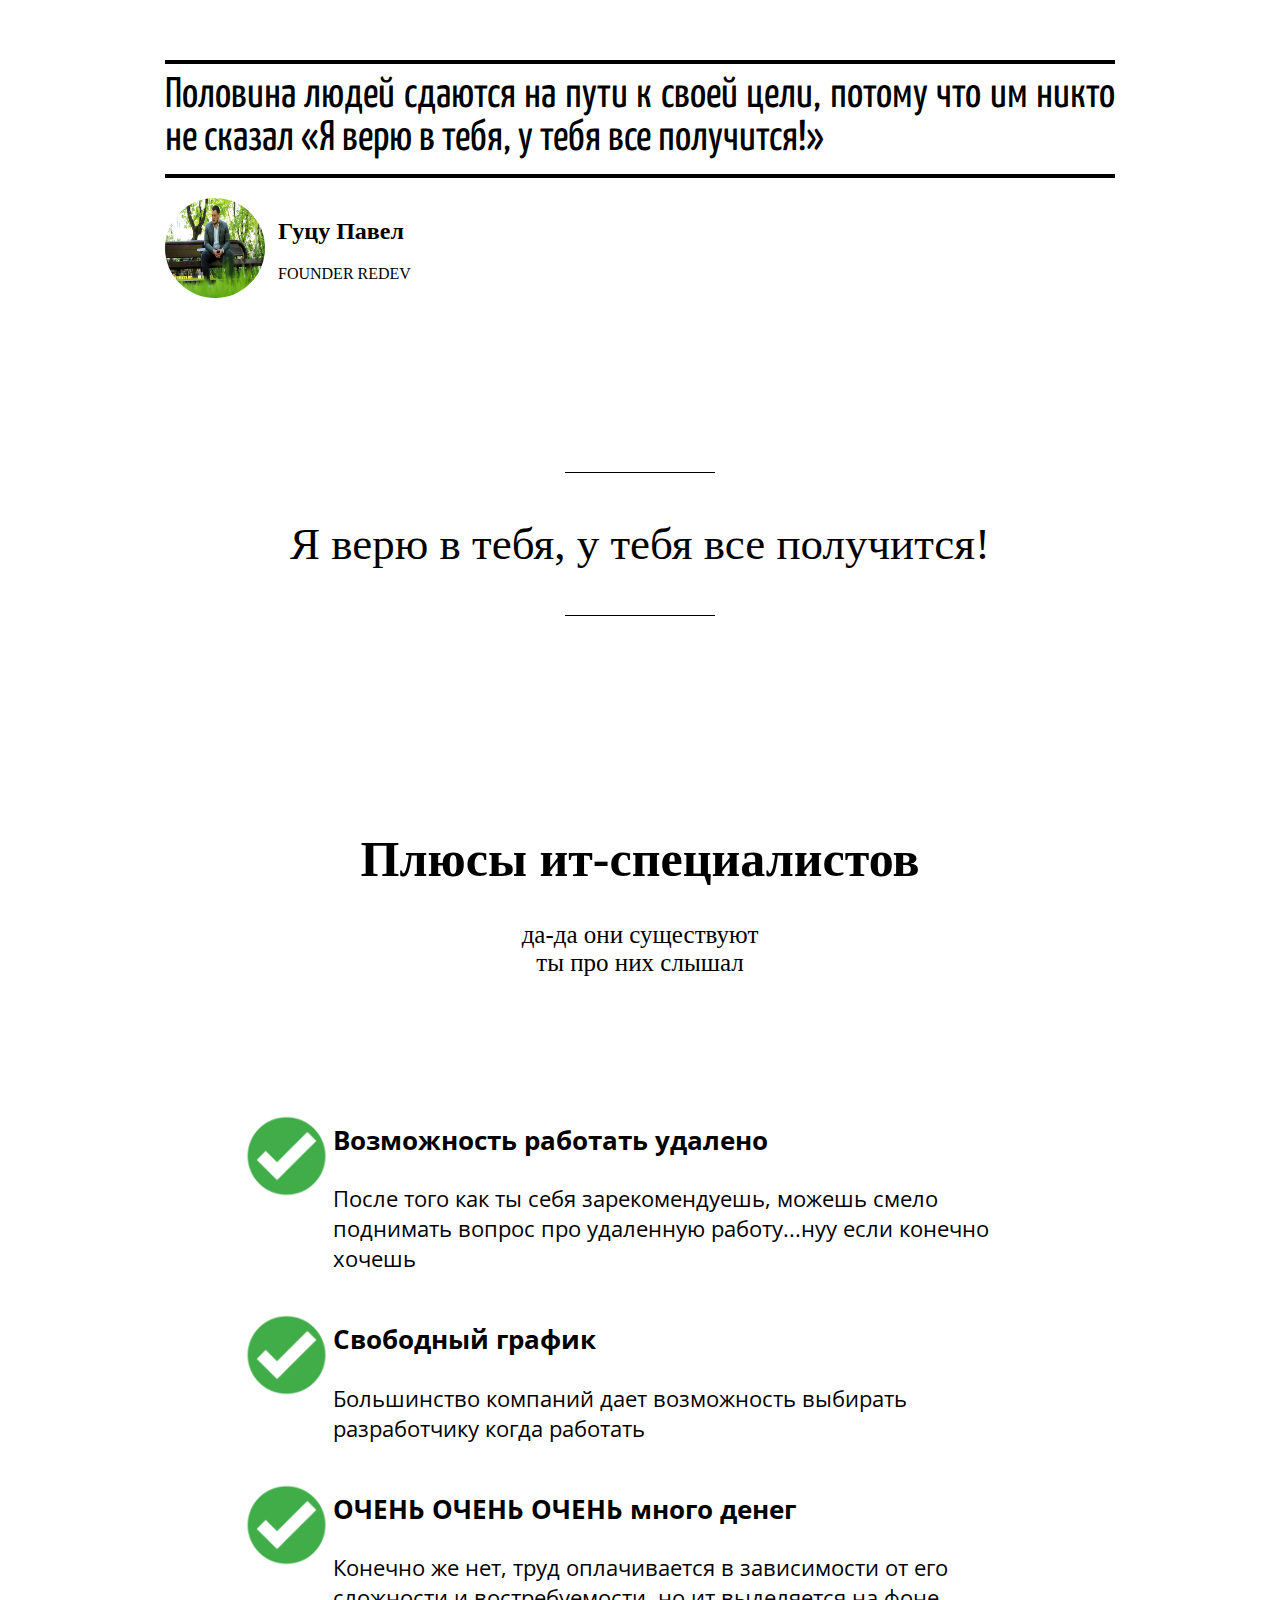
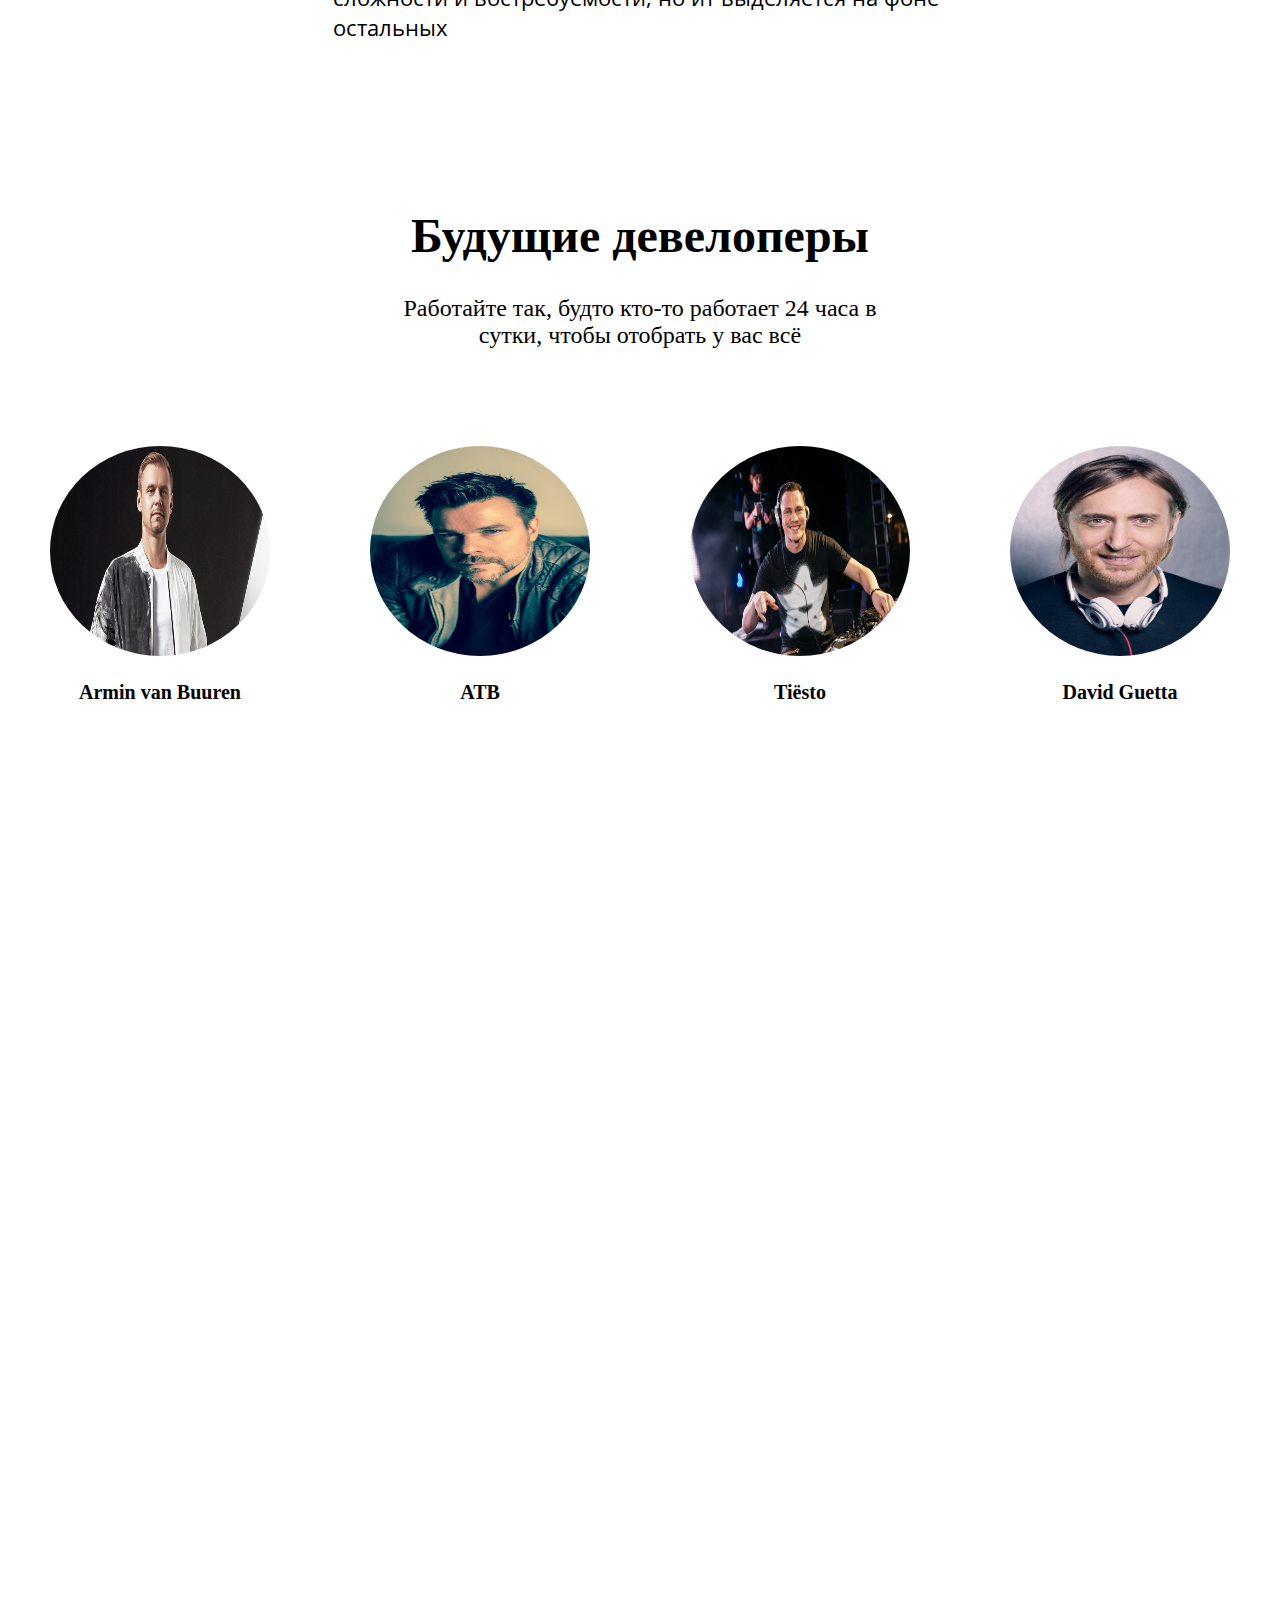
==== text2.html @ 70fdada6 "commit message" ====
<!DOCTYPE html>
<html lang="en">
<head>
    <meta charset="UTF-8">
    <meta name="viewport" content="width=device-width, initial-scale=1.0">
    <meta http-equiv="X-UA-Compatible" content="ie=edge">
    <link rel="stylesheet" href="text2.css">
    <link href="https://fonts.googleapis.com/css?family=Yanone+Kaffeesatz&display=swap" rel="stylesheet">
    <link href="https://fonts.googleapis.com/css?family=Open+Sans+Condensed:300&display=swap" rel="stylesheet">    
    <title>Document2</title>
</head>
<body>
    <div class="advice">
            <p>Половина людей сдаются на пути к своей 
            цели, потому что им никто не сказал 
            «Я верю в тебя, у тебя все получится!»</p>
    </div>

    <div class="pgutsu">
        <div class="photo"><img src="31425351_21230313270.jpg" alt="p.gutsu"></div>
        <div class="name">
            <h2>Гуцу Павел</h2>
            <p>FOUNDER REDEV</p>
        </div>
    </div>

    <div class="overline"></div>

    <div class="ibelieve">
        Я верю в тебя,
        у тебя все получится!            
    </div>

    <div class="underline"></div>

    <div class="advantages">
        <h1>Плюсы ит-специалистов</h1>
        <div>да-да они существуют
                ты про них слышал</div>
    </div>

    <div class="possibilities">
        <div class="firstpos">
            <img src="Tick.png" alt="">
            <div>
                <h3>Возможность работать удалено</h3>
                <p>После того как ты себя зарекомендуешь,
                     можешь смело поднимать вопрос про
                      удаленную работу...нуу если конечно хочешь</p>
            </div>            
        </div>
        <div class="secondpos">
            <img src="Tick.png" alt="">
            <div>
                <h3>Свободный график</h3>
                <p>Большинство компаний дает возможность
                 выбирать разработчику когда работать</p>
            </div>
        </div>
        <div class="thirdpos">
            <img src="Tick.png" alt="">
            <div>
                <h3>ОЧЕНЬ ОЧЕНЬ ОЧЕНЬ много денег</h3>
                <p>Конечно же нет, труд оплачивается
                 в зависимости от его сложности и востребуемости,
                  но ит выделяется на фоне остальных</p>
            </div>
        </div>
    </div>

    <div class="futuredev">
        <h1>Будущие девелоперы</h1>
        <p>Работайте так, будто кто-то работает
             24 часа в сутки, чтобы отобрать у вас всё</p>
    </div>
    
    <div class="developers">
        <div class="person1">
            <img src="armin-van-buuren.jpg" alt="armin">
            <p>Armin van Buuren</p>
        </div>
        <div class="person2">
            <img src="atb.jpg" alt="atb">
            <p>ATB</p>
        </div>
        <div class="person3">
            <img src="Tiesto.jpg" alt="tiesto">
            <p>Tiёsto</p>
        </div>
        <div class="person4">
            <img src="David_Guetta.jpg" alt="dguetta">
            <p>David Guetta</p>
        </div>
    </div>
    
    <div class="movie">
            <div><iframe src="https://www.youtube.com/embed/nNe4RUHpLWI" frameborder="0" allow="accelerometer; autoplay; encrypted-media; gyroscope; picture-in-picture" allowfullscreen></iframe>
            </div>
    </div>
</body>
</html>
---- text2.css ----
body{
    width: 100%;
    height: 4570px;
    margin: 0;
    background-color: rgb(255, 255, 255);
    display: flex;
    flex-direction: column;
}
.advice{
    width: 950px;
    height: 110px;
    margin: 0 auto;
    margin-top: 60px;
    border: 4px solid black;
    border-left: none;
    border-right: none;
    font-size: 43px;
    text-align: justify;
    font-family: 'Yanone Kaffeesatz', sans-serif;
}
.advice p{
    margin-top: 10px;
}
.pgutsu{
    width: 950px;
    margin: 0 auto;
    display: flex;
    margin-top: 20px;
}
.pgutsu img{
    width: 100px;
    height: 100px;
    border-radius: 50%;
}
.name{
    margin-left: 13px;
}  

.ibelieve{
    font-size: 45px;
    width: 750px;
    margin: 0 auto;
    text-align: center;
}
.overline{
    width: 150px;
    height: 45px;
    margin: 0 auto;
    margin-top: 170px;
    border: 1px solid black;
    border-left: none;
    border-right: none;
    border-bottom: none;
}
.underline{
    width: 150px;
    height: 45px;
    margin: 0 auto;
    border: 1px solid black;
    border-top: none;
    border-left: none;
    border-right: none;
}
.advantages{
    width: 700px;
    margin: 0 auto;
    margin-top: 180px;
    font-size: 25px;
    text-align: center;
    height: 300px;
}
.advantages div{
    width: 260px;
    height: 130px;
    margin: 0 auto;
}
.firstpos,.secondpos,.thirdpos{
    display: flex;
}
.possibilities img{
    width: 110px;
    height: 120px;
}
.possibilities{
    width: 800px;
    height: 680px;
    margin: 0 auto;
    font-family: 'Open Sans Condensed', sans-serif;
    font-size: 22px;
}
.futuredev{
    width: 500px;
    height: 270px;
    margin: 0 auto;
    text-align: center;
    font-size: 24px;
}
.developers{
    width: 100%;
    height: 470px;
    display: flex;
    justify-content: space-around;
}
.person1,.person2,.person3,.person4{
    height: 210px;
    width: 220px;
    text-align: center;
    font-weight: bold;
    font-size: 20px;
}
.developers img{
    width: 220px;
    height: 210px;
    border-radius: 50%;
}
.movie{
    height: 550px;
}
.movie div{
    width: 1000px;
    height: 550px;
    margin: 0 auto;
}
iframe{
    width: 1000px;
    height: 550px;
}
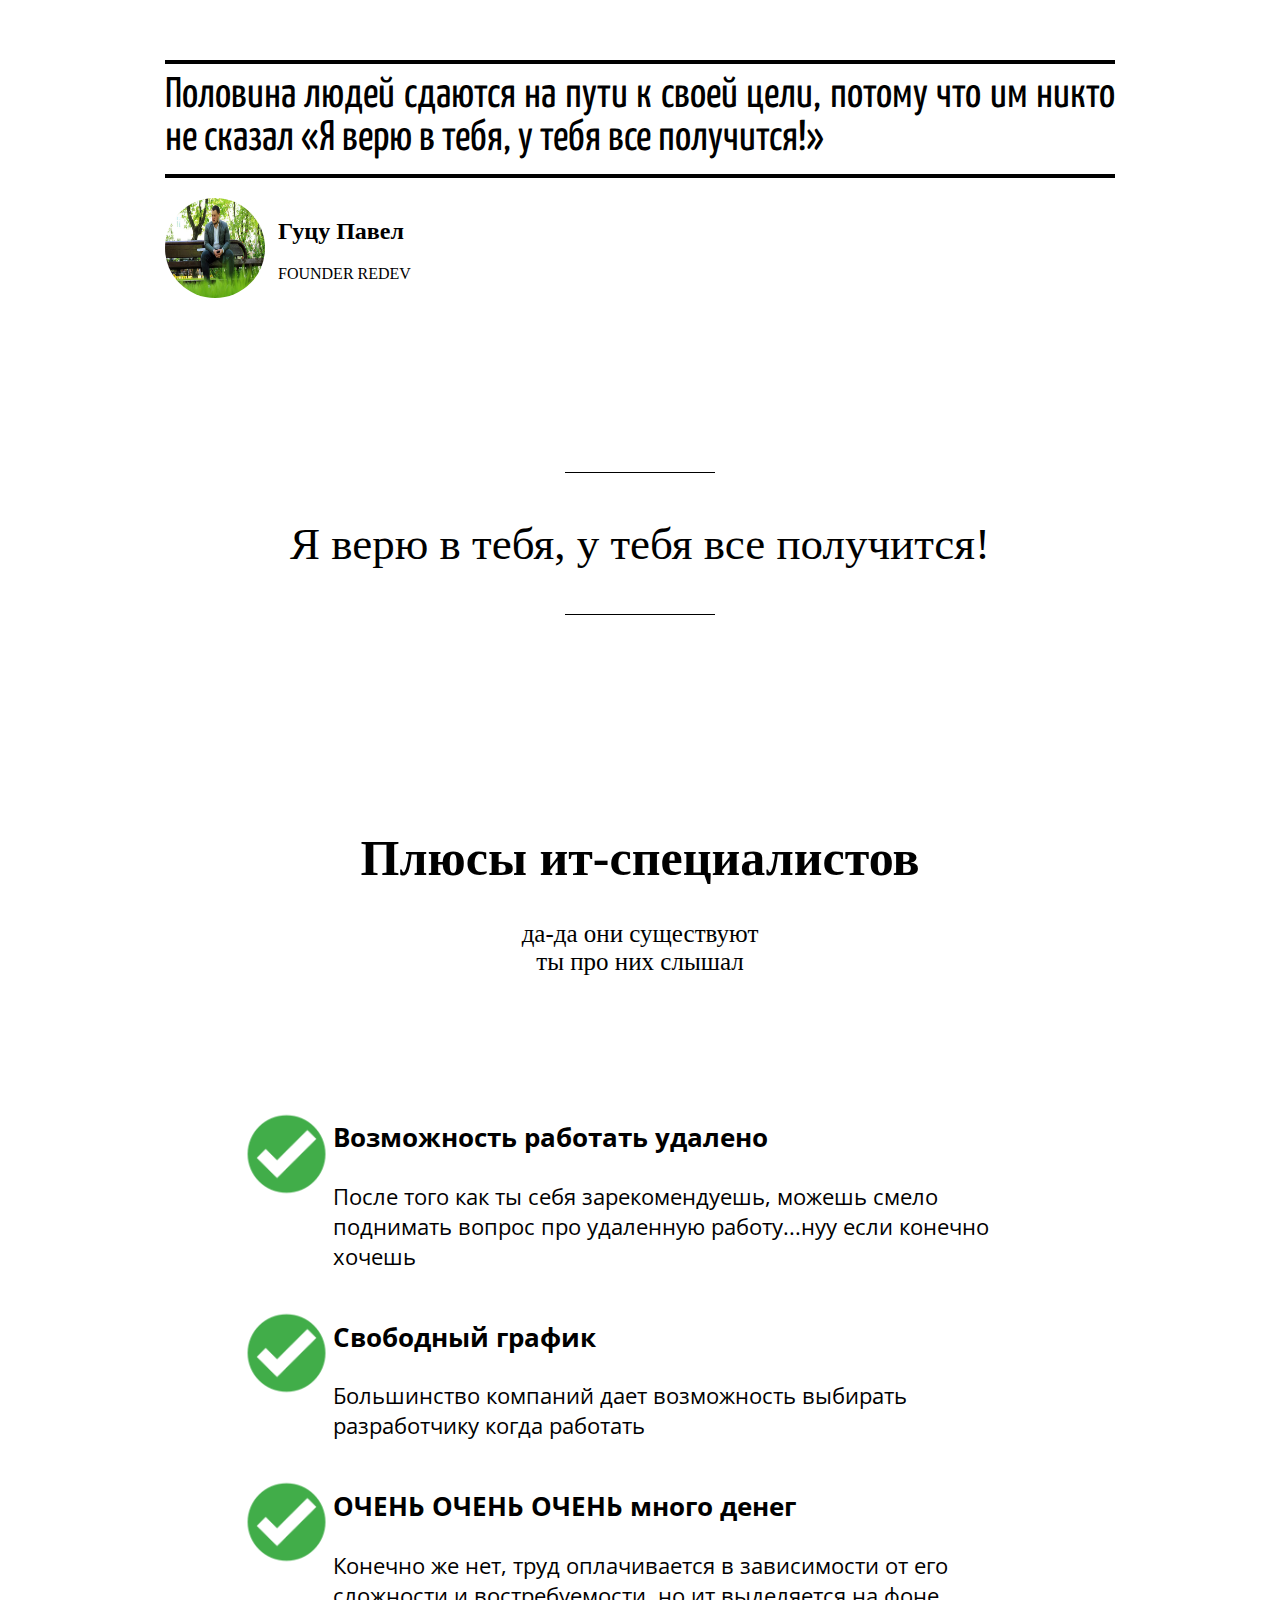
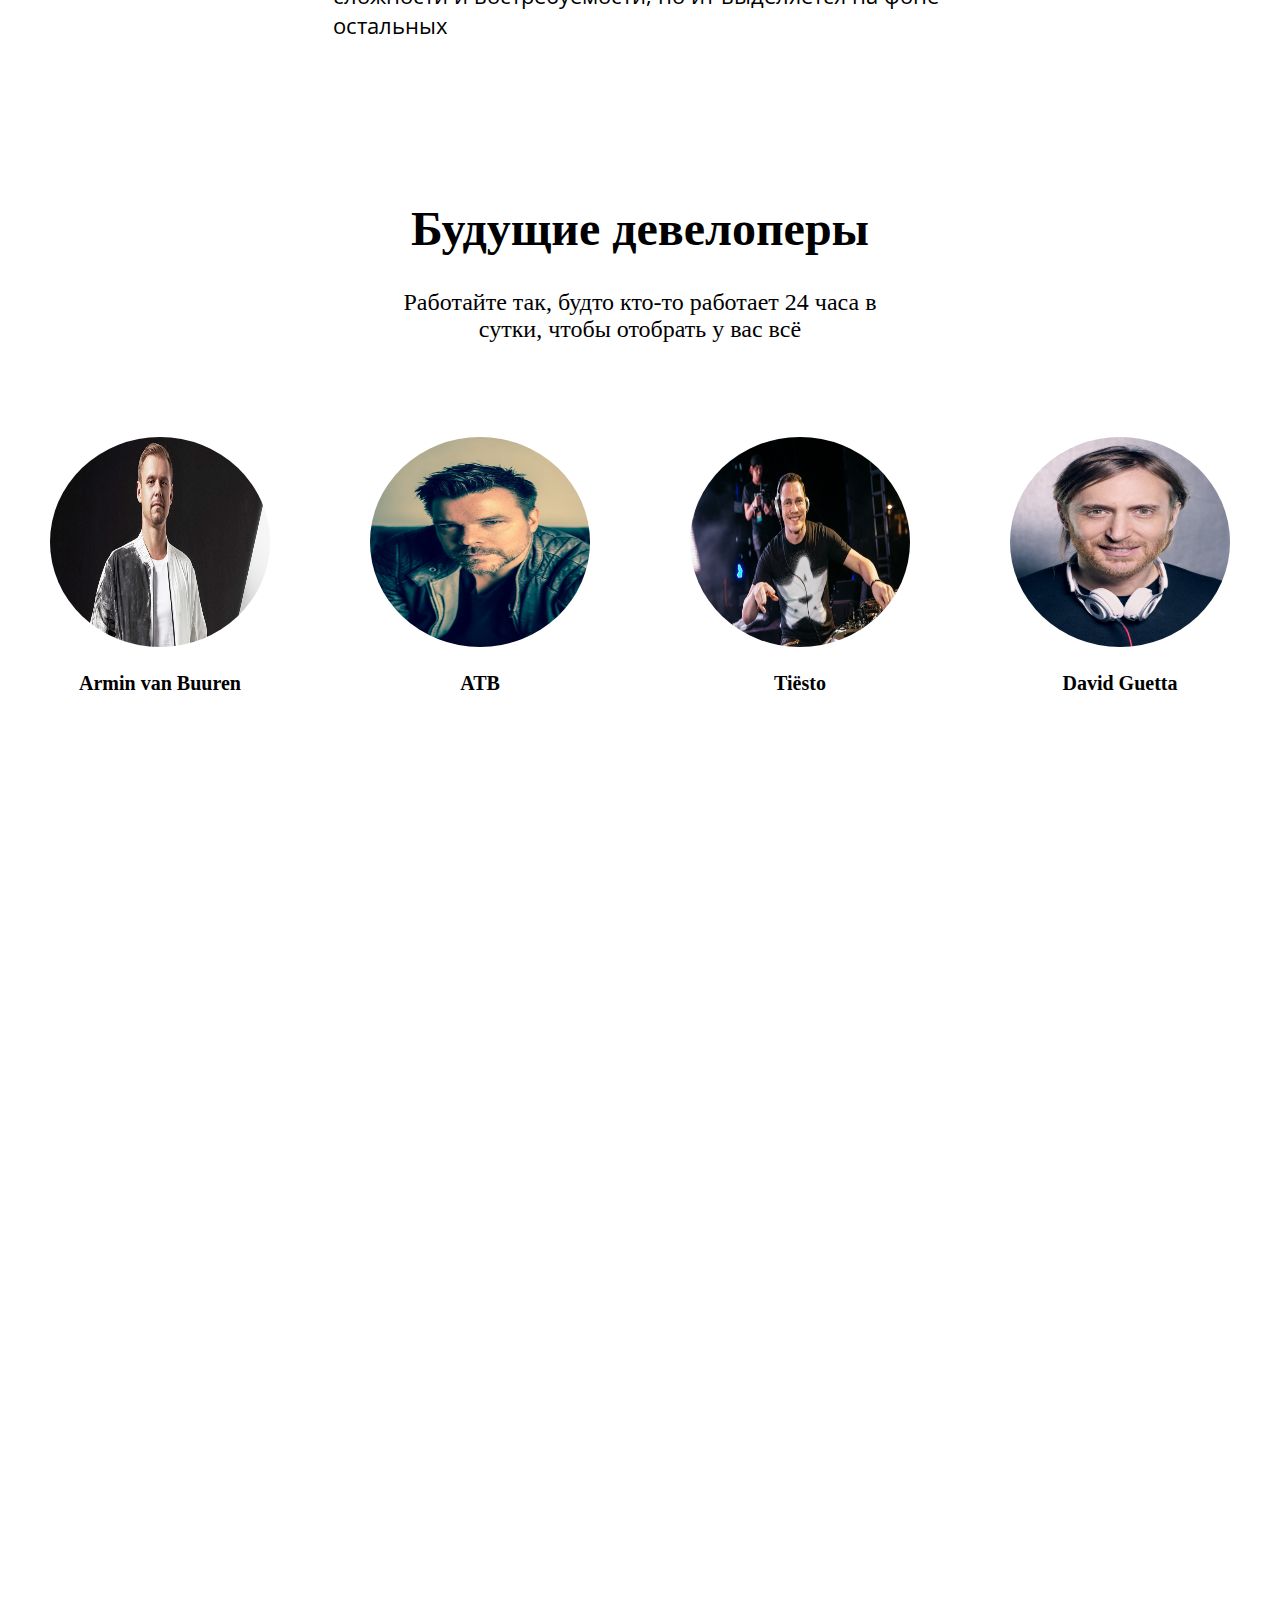
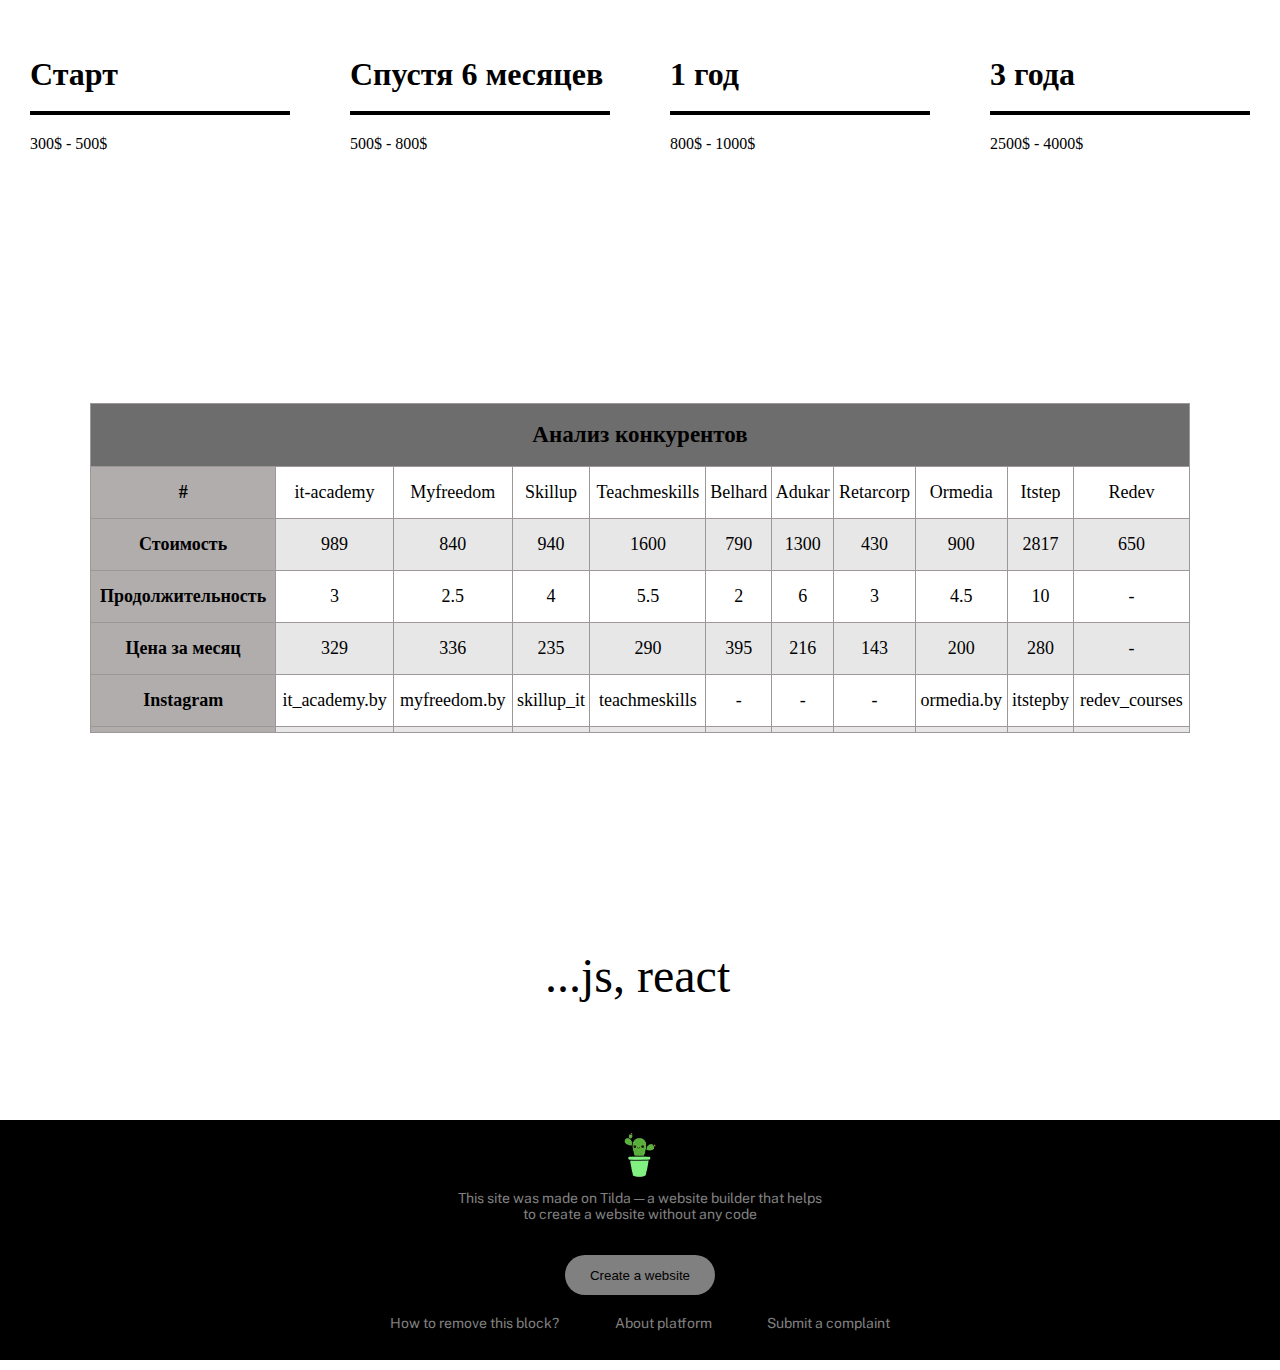
==== commit 3d847500: "commit message" ====
--- a/text2.html
+++ b/text2.html
@@ -6,6 +6,7 @@
     <meta http-equiv="X-UA-Compatible" content="ie=edge">
     <link rel="stylesheet" href="text2.css">
     <link href="https://fonts.googleapis.com/css?family=Yanone+Kaffeesatz&display=swap" rel="stylesheet">
+    <link href="https://fonts.googleapis.com/css?family=Public+Sans&display=swap" rel="stylesheet">
     <link href="https://fonts.googleapis.com/css?family=Open+Sans+Condensed:300&display=swap" rel="stylesheet">    
     <title>Document2</title>
 </head>
@@ -27,8 +28,8 @@
     <div class="overline"></div>
 
     <div class="ibelieve">
-        Я верю в тебя,
-        у тебя все получится!            
+        <p>Я верю в тебя,
+        у тебя все получится!</p>          
     </div>
 
     <div class="underline"></div>
@@ -41,7 +42,7 @@
 
     <div class="possibilities">
         <div class="firstpos">
-            <img src="Tick.png" alt="">
+            <img src="Tick.png" alt="V">
             <div>
                 <h3>Возможность работать удалено</h3>
                 <p>После того как ты себя зарекомендуешь,
@@ -50,7 +51,7 @@
             </div>            
         </div>
         <div class="secondpos">
-            <img src="Tick.png" alt="">
+            <img src="Tick.png" alt="V">
             <div>
                 <h3>Свободный график</h3>
                 <p>Большинство компаний дает возможность
@@ -58,7 +59,7 @@
             </div>
         </div>
         <div class="thirdpos">
-            <img src="Tick.png" alt="">
+            <img src="Tick.png" alt="V">
             <div>
                 <h3>ОЧЕНЬ ОЧЕНЬ ОЧЕНЬ много денег</h3>
                 <p>Конечно же нет, труд оплачивается
@@ -97,5 +98,140 @@
             <div><iframe src="https://www.youtube.com/embed/nNe4RUHpLWI" frameborder="0" allow="accelerometer; autoplay; encrypted-media; gyroscope; picture-in-picture" allowfullscreen></iframe>
             </div>
     </div>
+
+    <div class="salary">
+        <div class="starting">
+            <h1>Старт</h1>
+            <p>300$ - 500$</p>
+        </div>
+        <div class="sixmonth">
+            <h1>Спустя 6 месяцев</h1>
+            <p>500$ - 800$</p>
+        </div>
+        <div class="oneyear">
+            <h1>1 год</h1>
+            <p>800$ - 1000$</p>
+        </div>
+        <div class="threeyears">
+            <h1>3 года</h1>
+            <p>2500$ - 4000$</p>
+        </div>
+    </div>
+    
+    <div class="analysis">
+        <table>
+            <tr>
+                <td class="competitorsanalysis" colspan="11">Анализ конкурентов</td>               
+            </tr>
+
+            <tr>
+                <td class="maincolumn">#</td>
+                <td>it-academy</td>
+                <td>Myfreedom</td>
+                <td>Skillup</td>
+                <td>Teachmeskills</td>
+                <td>Belhard</td>
+                <td>Adukar</td>
+                <td>Retarcorp</td>
+                <td>Ormedia</td>
+                <td>Itstep</td>
+                <td>Redev</td>
+            </tr>
+
+            <tr class="totalcost">
+                <td class="maincolumn">Стоимость</td>
+                <td>989</td>
+                <td>840</td>
+                <td>940</td>
+                <td>1600</td>
+                <td>790</td>
+                <td>1300</td>
+                <td>430</td>
+                <td>900</td>
+                <td>2817</td>
+                <td>650</td>
+            </tr>
+
+            <tr>
+                <td class="maincolumn">Продолжительность</td>
+                <td>3</td>
+                <td>2.5</td>
+                <td>4</td>
+                <td>5.5</td>
+                <td>2</td>
+                <td>6</td>
+                <td>3</td>
+                <td>4.5</td>
+                <td>10</td>
+                <td>-</td>
+            </tr>
+
+            <tr class="permonth">
+                <td class="maincolumn">Цена за месяц</td>
+                <td>329</td>
+                <td>336</td>
+                <td>235</td>
+                <td>290</td>
+                <td>395</td>
+                <td>216</td>
+                <td>143</td>
+                <td>200</td>
+                <td>280</td>
+                <td>-</td>
+            </tr>
+
+            <tr>
+                <td class="maincolumn">Instagram</td>
+                <td>it_academy.by</td>
+                <td>myfreedom.by</td>
+                <td>skillup_it</td>
+                <td>teachmeskills</td>
+                <td>-</td>
+                <td>-</td>
+                <td>-</td>
+                <td>ormedia.by</td>
+                <td>itstepby</td>
+                <td>redev_courses</td>
+            </tr>
+
+            <tr class="empty">
+                <td class="maincolumn"></td>
+                <td></td>
+                <td></td>
+                <td></td>
+                <td></td>
+                <td></td>
+                <td></td>
+                <td></td>
+                <td></td>
+                <td></td>
+                <td></td>
+            </tr>
+
+        </table>
+    </div>
+    
+    <div class="tobecontinued">
+        <p>...js, react</p>
+    </div>
+
+    <div class="footer">
+        <div class="tilda">
+            <div class="pic">
+                <img src="kaktus.jpg" alt="kaktus">
+            </div>
+            <div class="text">
+                This site was made on Tilda — a website builder 
+                that helps to create a website without any code
+            </div>
+            <form action="http://redev-courses.tilda.ws/">
+            <button>Create a website</button>
+            </form>
+            
+            <div class="about">
+            <a href="">How to remove this block?</a>
+            <a href="">About platform</a>
+            <a href="">Submit a complaint</a>
+        </div>
 </body>
 </html>--- a/text2.css
+++ b/text2.css
@@ -1,6 +1,6 @@
 body{
     width: 100%;
-    height: 4570px;
+    height: 4560px;
     margin: 0;
     background-color: rgb(255, 255, 255);
     display: flex;
@@ -42,6 +42,10 @@
     margin: 0 auto;
     text-align: center;
 }
+.ibelieve p{
+    margin-top: 0;
+    margin-bottom: 0;
+}
 .overline{
     width: 150px;
     height: 45px;
@@ -125,3 +129,126 @@
     width: 1000px;
     height: 550px;
 }
+.salary{
+    height: 200px;
+    margin-top: 180px;
+    display: flex;
+    justify-content: space-around;
+}
+.starting,.sixmonth,.oneyear,.threeyears{
+    width: 260px;
+}
+.salary h1{
+    font-size: 32px;
+    margin-bottom: 18px;
+}
+.salary p{
+    border: 4px solid black;
+    border-bottom: none;
+    border-left: none;
+    border-right: none;
+    margin-top: 2px;
+    padding-top: 20px;
+}
+.analysis{
+    width: auto;
+    height: 500px;
+    margin-top: 170px;
+    font-size: 18px;
+}
+.analysis table td{
+    border: 1px solid rgb(158, 151, 151);
+}
+.analysis table{
+    border-collapse: collapse;
+    margin: 0 auto;
+    width: 1100px;
+    height: 330px;
+    text-align: center;
+}
+.competitorsanalysis{
+    background-color: rgb(110, 109, 109);
+    font-weight: bold;
+    font-size: 23px;
+}
+.totalcost,.permonth,.empty{
+    background-color: rgb(231, 231, 231);
+}
+.maincolumn{
+    background-color: rgb(177, 173, 173);
+    font-weight: bold;
+}
+.tobecontinued{
+    width: 190px;
+    height: 120px;
+    margin: 0  auto;
+    font-size: 48px;
+}
+.footer{
+    background-color:rgb(0, 0, 0);
+    width: 100%;
+    height: 240px;
+    color: grey;
+    margin-top: 100px;
+    font-family: 'Public Sans', sans-serif;
+    font-size: 14px;
+}
+.tilda{
+    width: 600px;
+    height: 240px;
+    margin: 0 auto;
+}
+.pic{
+    width: 50px;
+    height: 50px;
+    margin: 0 auto;
+    margin-top: 10px;
+    margin-bottom: 10px;
+}
+.pic img{
+    width: 50px;
+    height: 50px;
+}
+.text{
+    margin-top: 20px;
+    width: 370px;
+    height: 60px;
+    text-align: center;
+    margin: 0 auto;
+}
+.tilda form{
+    width: 150px;
+    margin: 0 auto;
+}
+.tilda form button{
+    width: 150px;
+    height: 40px;
+    background-color: grey;
+    text-align: center;
+    border-radius: 40px;
+    color: black; 
+    margin-top: 5px;
+    border: none;  
+}
+.tilda form button:hover{
+    box-shadow: 0 0 3px 3px grey;
+    background-color: white;
+}
+.tilda:hover{
+    color: rgb(253, 253, 253);
+}
+.about{
+    text-align: center;
+    width: 500px;
+    display: flex;
+    justify-content: space-between;
+    margin: 0 auto;
+    margin-top: 20px;
+}
+.about a{
+    color: grey;
+    text-decoration: none;
+}
+.about a:hover{
+    color: white;
+}
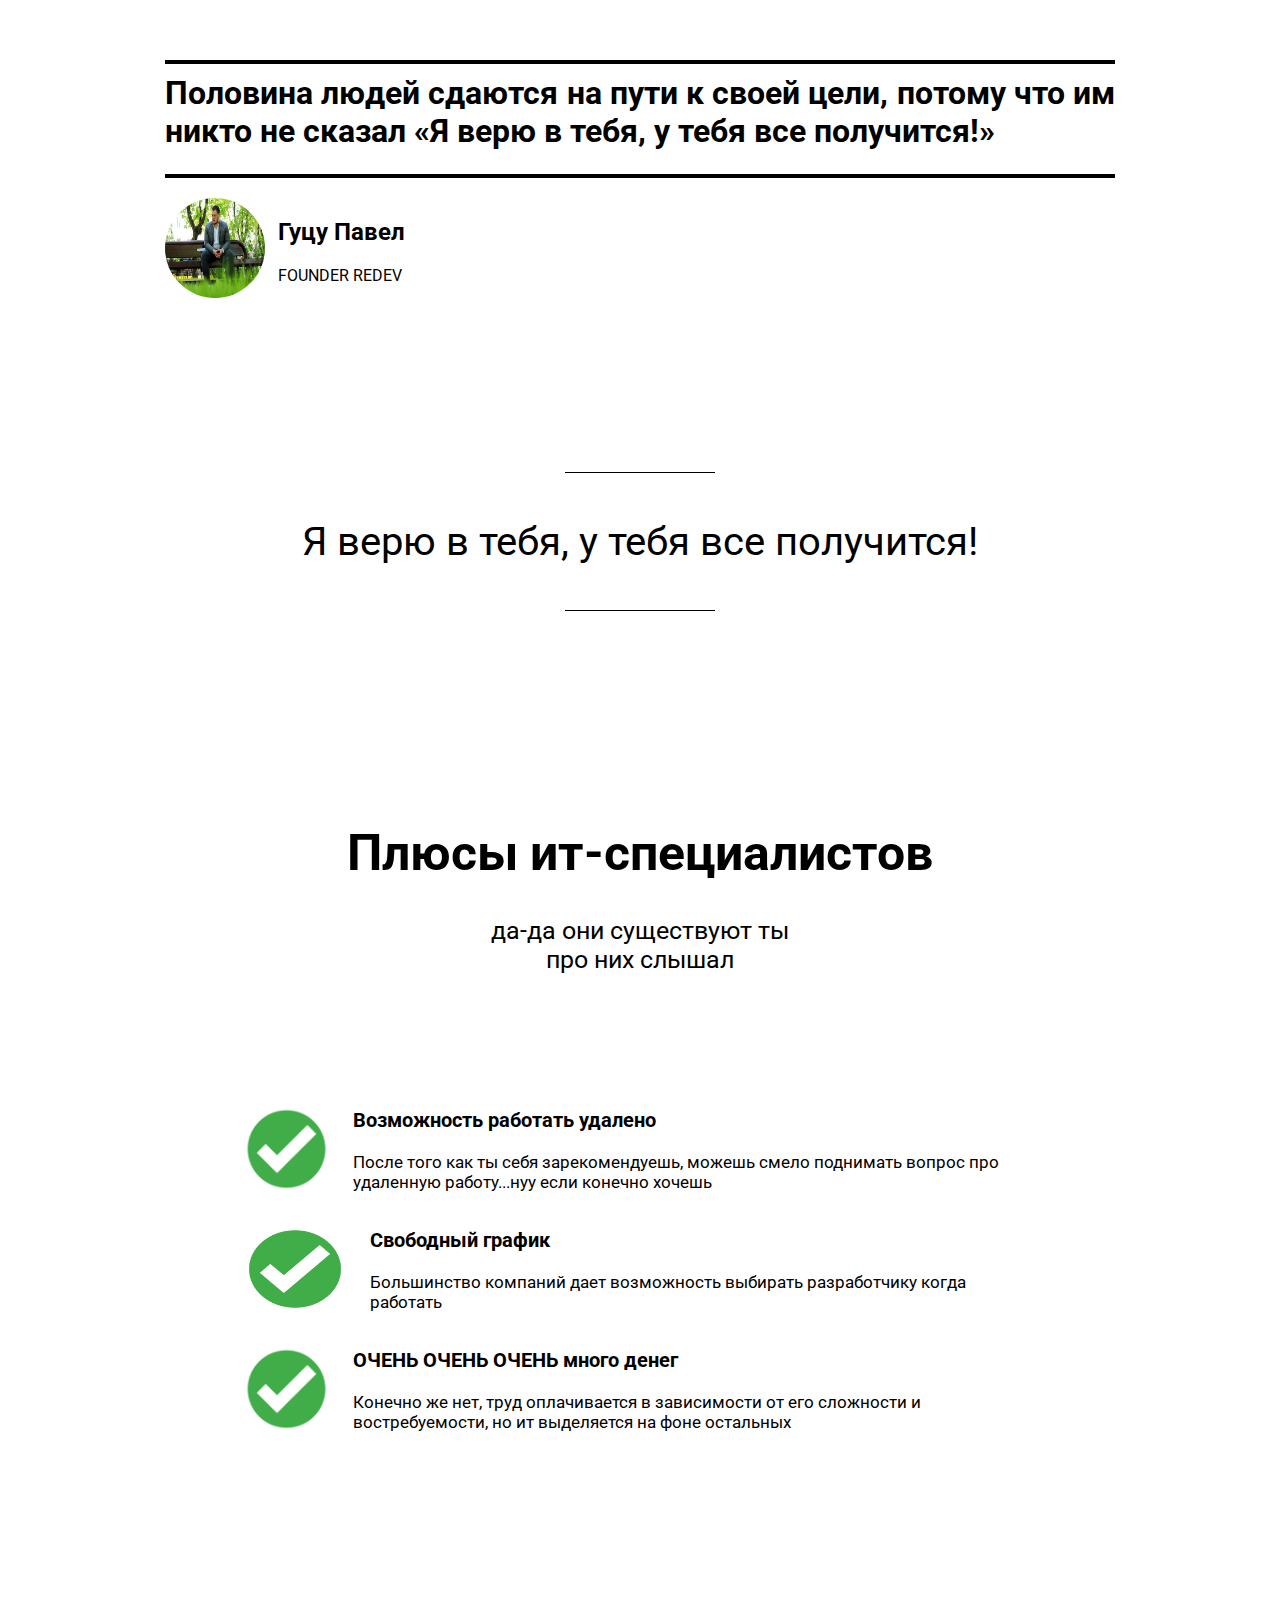
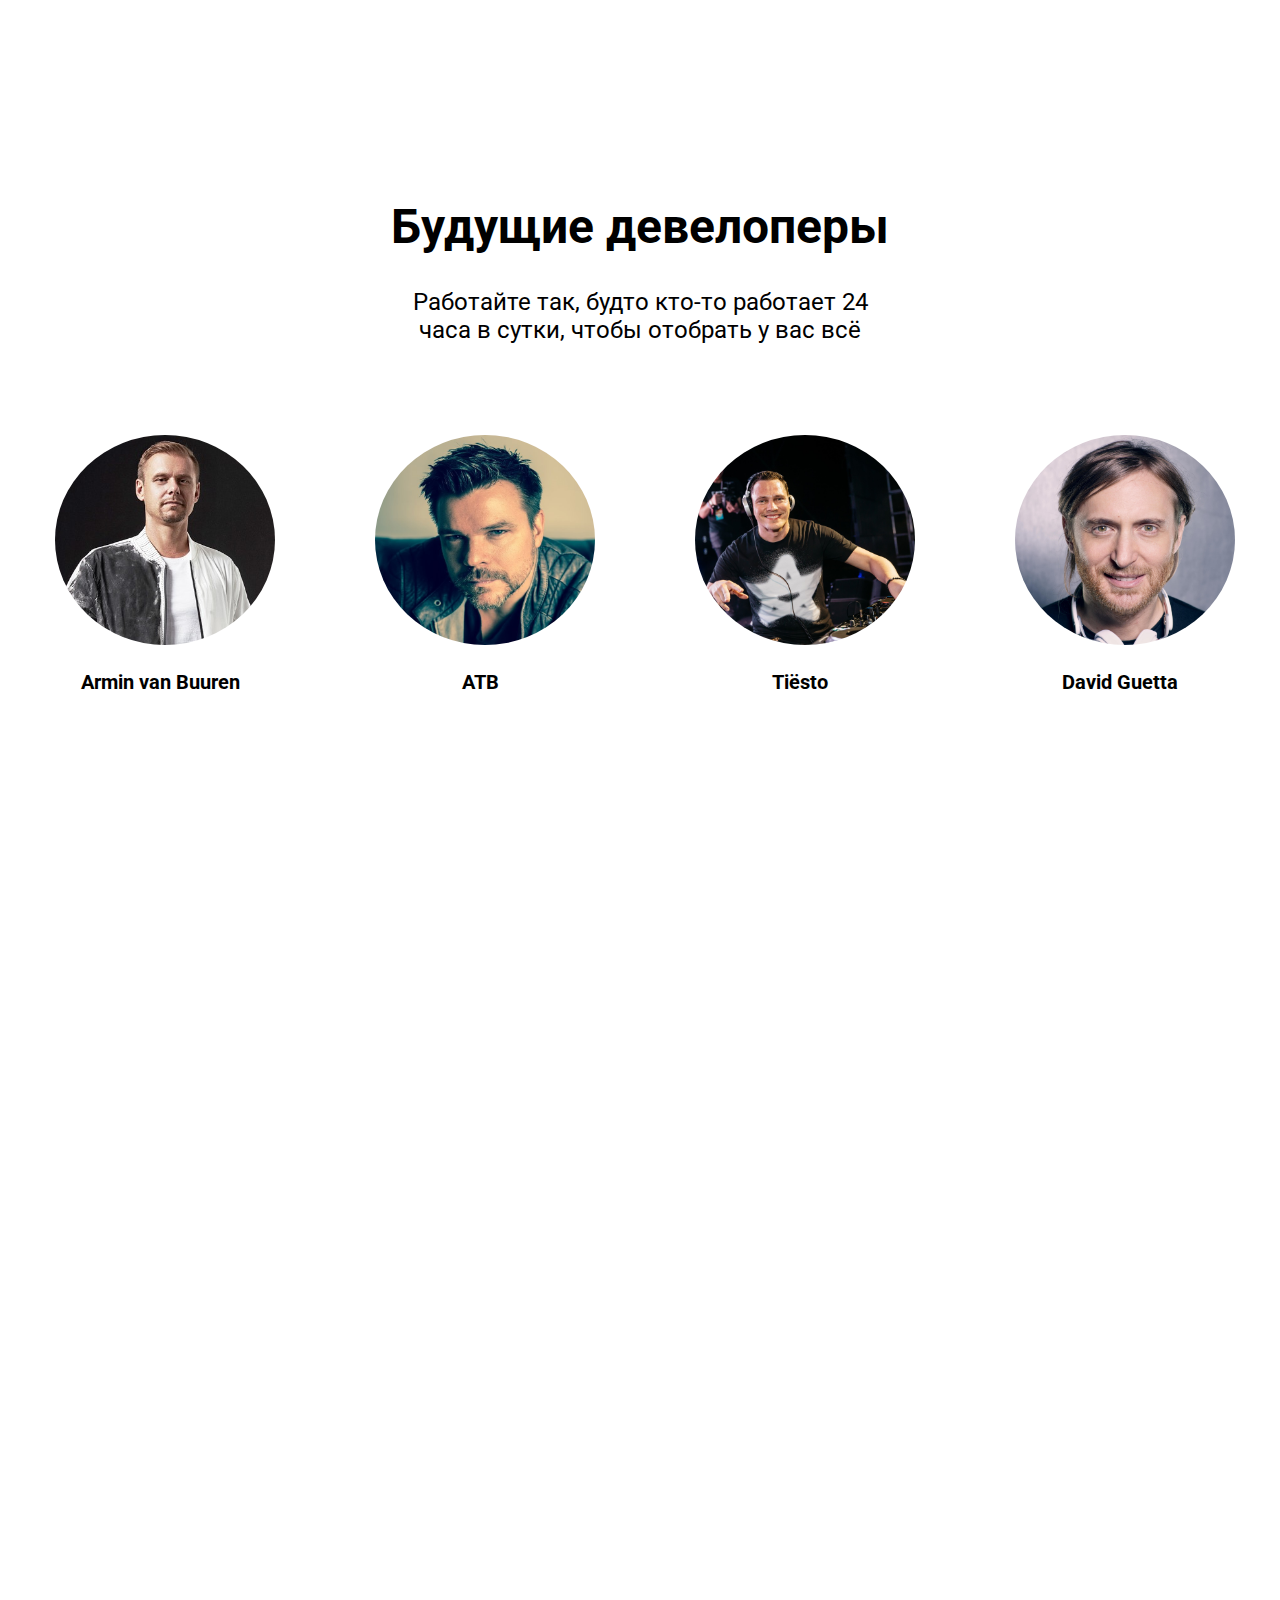
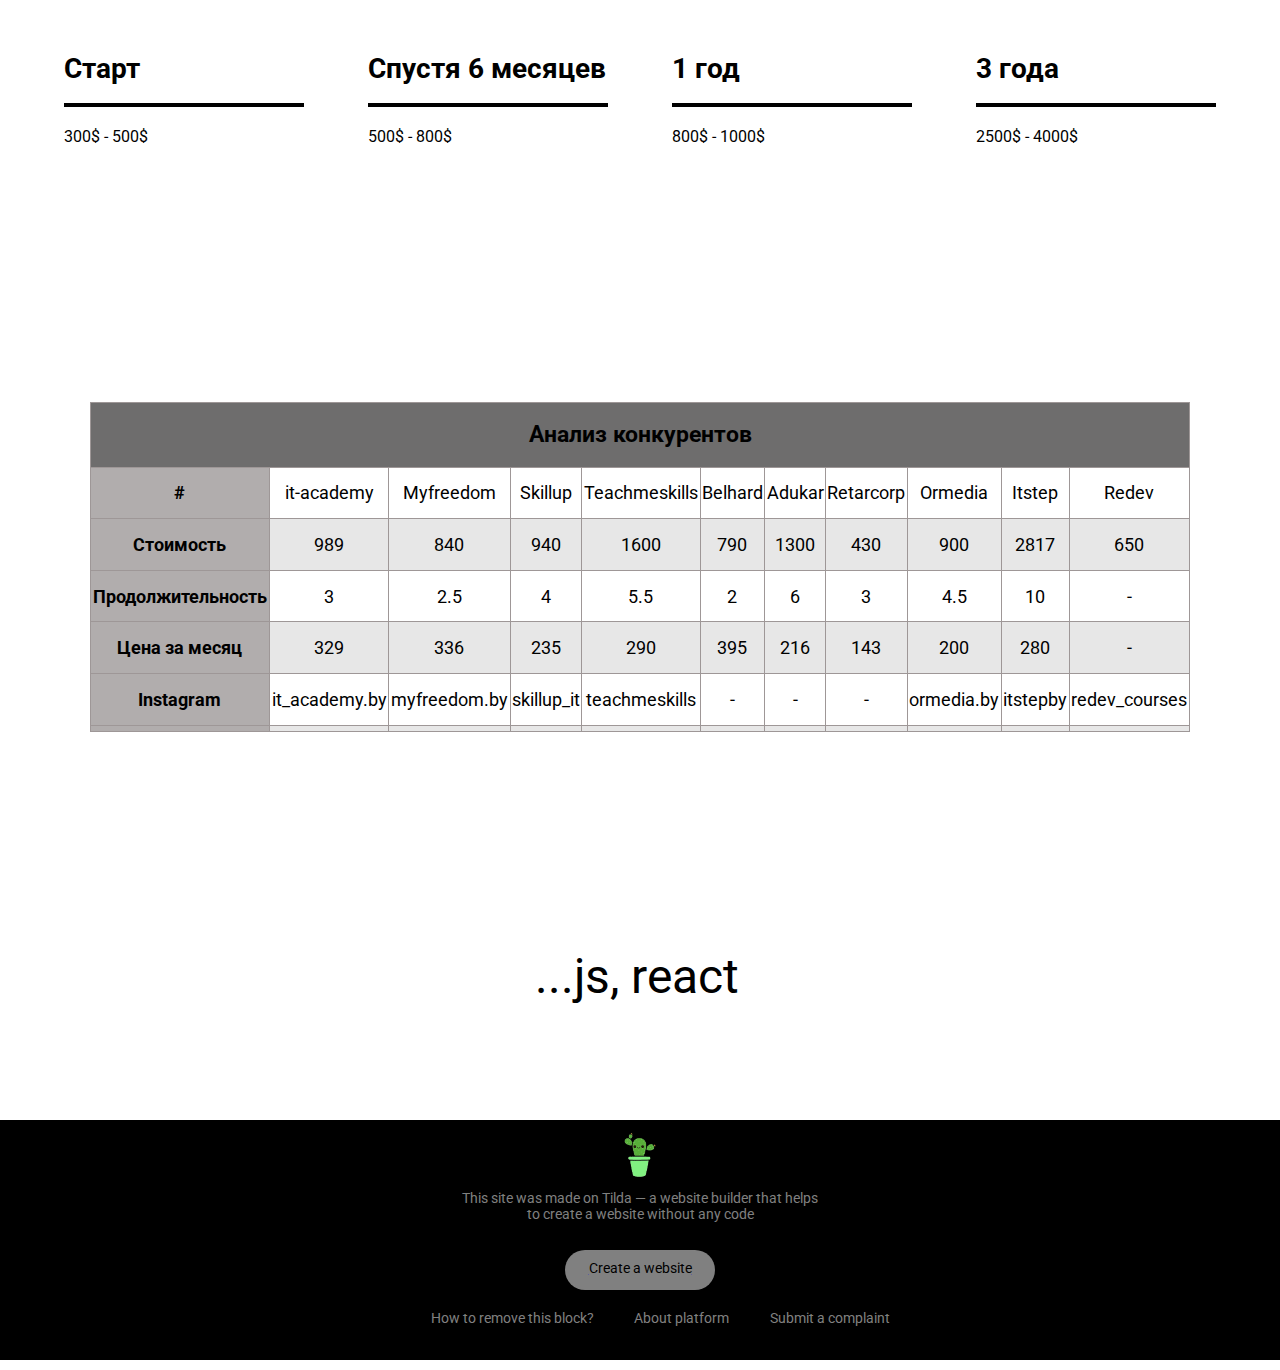
==== commit b82d3f3e: "commit message" ====
--- a/text2.html
+++ b/text2.html
@@ -5,9 +5,7 @@
     <meta name="viewport" content="width=device-width, initial-scale=1.0">
     <meta http-equiv="X-UA-Compatible" content="ie=edge">
     <link rel="stylesheet" href="text2.css">
-    <link href="https://fonts.googleapis.com/css?family=Yanone+Kaffeesatz&display=swap" rel="stylesheet">
-    <link href="https://fonts.googleapis.com/css?family=Public+Sans&display=swap" rel="stylesheet">
-    <link href="https://fonts.googleapis.com/css?family=Open+Sans+Condensed:300&display=swap" rel="stylesheet">    
+    <link href="https://fonts.googleapis.com/css?family=Roboto&display=swap" rel="stylesheet"> 
     <title>Document2</title>
 </head>
 <body>
@@ -224,14 +222,18 @@
                 This site was made on Tilda — a website builder 
                 that helps to create a website without any code
             </div>
-            <form action="http://redev-courses.tilda.ws/">
-            <button>Create a website</button>
-            </form>
+            
+            <a href="http://redev-courses.tilda.ws/">
+                <div class="btn">
+                    <p>Create a website</p>
+                </div>
             
             <div class="about">
-            <a href="">How to remove this block?</a>
-            <a href="">About platform</a>
-            <a href="">Submit a complaint</a>
-        </div>
+                <a href="">How to remove this block?</a>
+                <a href="">About platform</a>
+                <a href="">Submit a complaint</a>
+            </div>
+        </div>
+    </div>
 </body>
 </html>--- a/text2.css
+++ b/text2.css
@@ -5,6 +5,7 @@
     background-color: rgb(255, 255, 255);
     display: flex;
     flex-direction: column;
+    font-family: 'Roboto', sans-serif;
 }
 .advice{
     width: 950px;
@@ -14,9 +15,9 @@
     border: 4px solid black;
     border-left: none;
     border-right: none;
-    font-size: 43px;
+    font-size: 32px;
+    font-weight: bold;
     text-align: justify;
-    font-family: 'Yanone Kaffeesatz', sans-serif;
 }
 .advice p{
     margin-top: 10px;
@@ -37,7 +38,7 @@
 }  
 
 .ibelieve{
-    font-size: 45px;
+    font-size: 40px;
     width: 750px;
     margin: 0 auto;
     text-align: center;
@@ -74,7 +75,7 @@
     height: 300px;
 }
 .advantages div{
-    width: 260px;
+    width: 300px;
     height: 130px;
     margin: 0 auto;
 }
@@ -89,8 +90,10 @@
     width: 800px;
     height: 680px;
     margin: 0 auto;
-    font-family: 'Open Sans Condensed', sans-serif;
-    font-size: 22px;
+    font-size: 17px;
+}
+.possibilities h3,.possibilities p{
+    margin-left: 20px;
 }
 .futuredev{
     width: 500px;
@@ -107,7 +110,7 @@
 }
 .person1,.person2,.person3,.person4{
     height: 210px;
-    width: 220px;
+    width: 210px;
     text-align: center;
     font-weight: bold;
     font-size: 20px;
@@ -133,13 +136,13 @@
     height: 200px;
     margin-top: 180px;
     display: flex;
-    justify-content: space-around;
+    justify-content: space-evenly;
 }
 .starting,.sixmonth,.oneyear,.threeyears{
-    width: 260px;
+    width: 240px;
 }
 .salary h1{
-    font-size: 32px;
+    font-size: 28px;
     margin-bottom: 18px;
 }
 .salary p{
@@ -179,7 +182,7 @@
     font-weight: bold;
 }
 .tobecontinued{
-    width: 190px;
+    width: 210px;
     height: 120px;
     margin: 0  auto;
     font-size: 48px;
@@ -190,7 +193,6 @@
     height: 240px;
     color: grey;
     margin-top: 100px;
-    font-family: 'Public Sans', sans-serif;
     font-size: 14px;
 }
 .tilda{
@@ -216,21 +218,27 @@
     text-align: center;
     margin: 0 auto;
 }
-.tilda form{
-    width: 150px;
-    margin: 0 auto;
-}
-.tilda form button{
+.tilda .btn{
+    width: 150px;
+    margin: 0 auto;
+}
+.btn{
     width: 150px;
     height: 40px;
     background-color: grey;
     text-align: center;
     border-radius: 40px;
     color: black; 
-    margin-top: 5px;
-    border: none;  
-}
-.tilda form button:hover{
+    border: none;
+    
+}        
+.btn p{
+    margin-top: 0;
+    margin-bottom: 0;
+    padding-top: 10px;
+    text-decoration: underline grey;
+}
+.btn:hover{
     box-shadow: 0 0 3px 3px grey;
     background-color: white;
 }
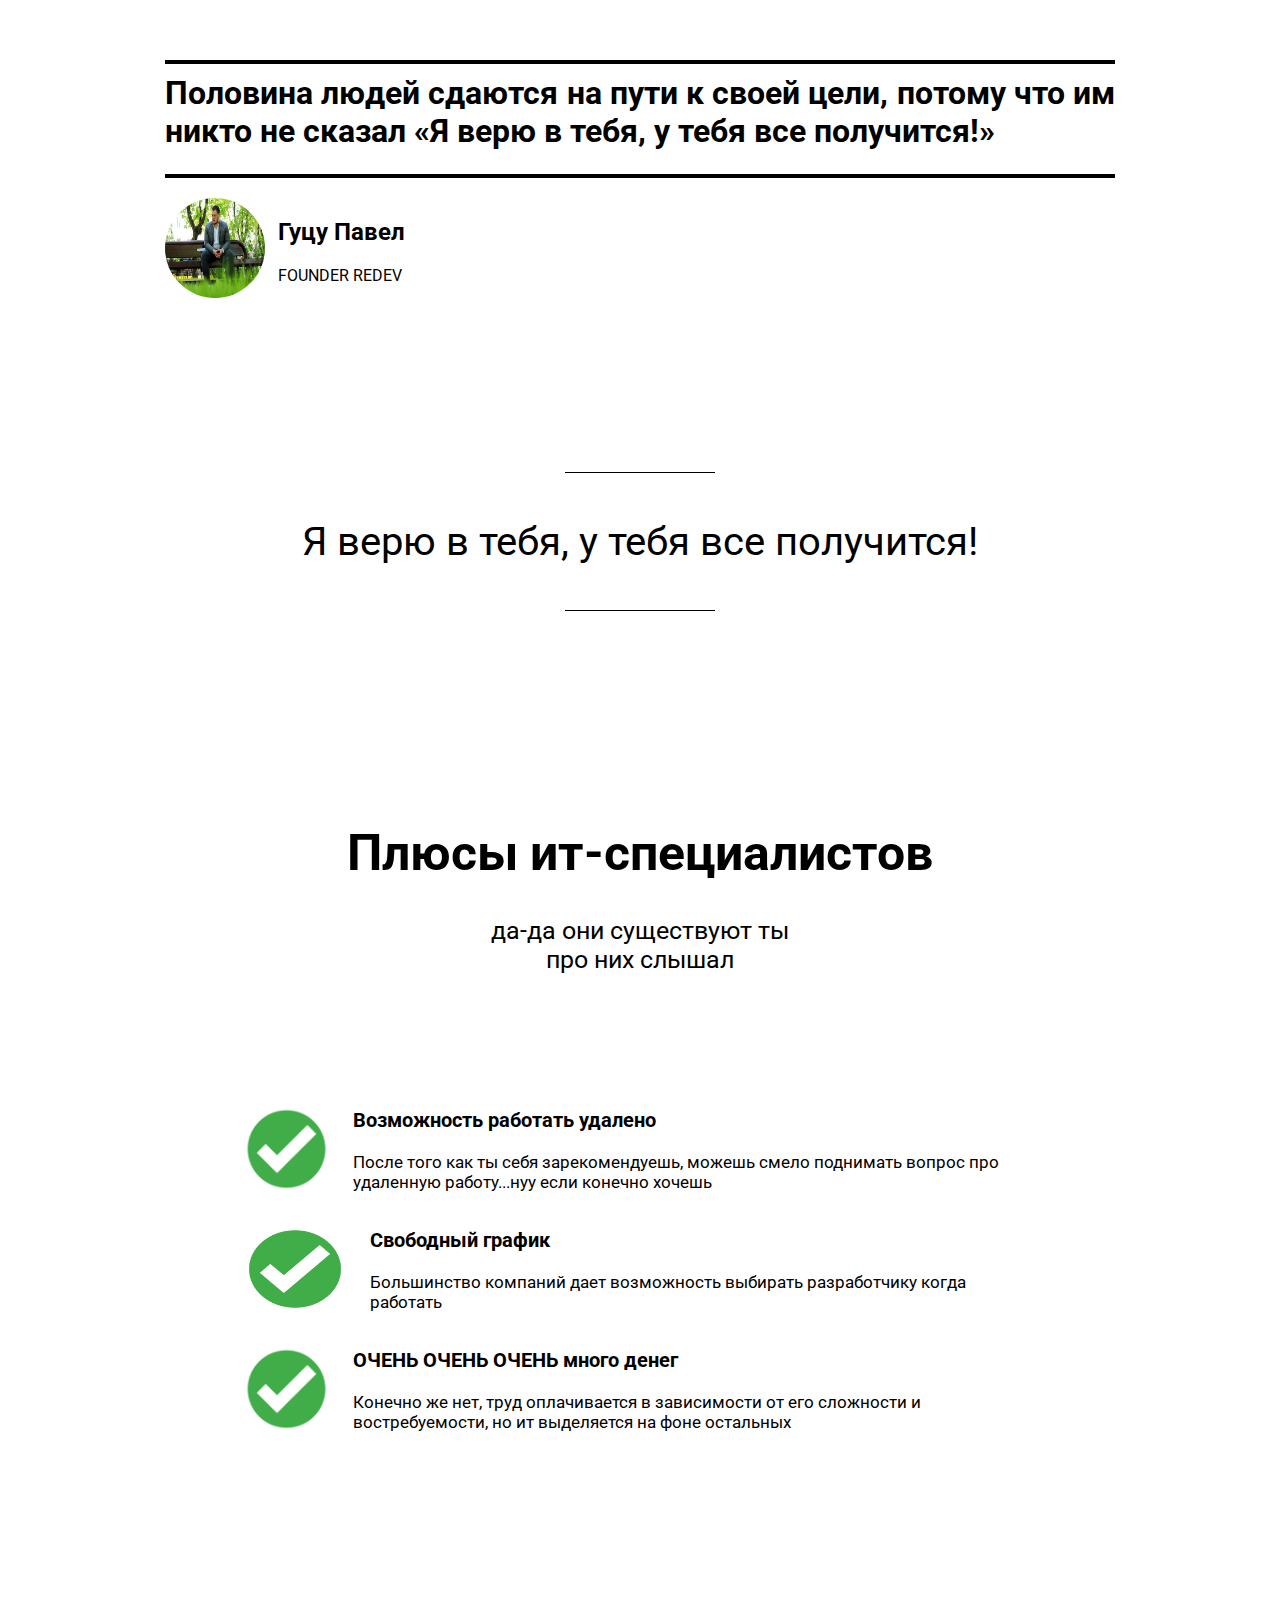
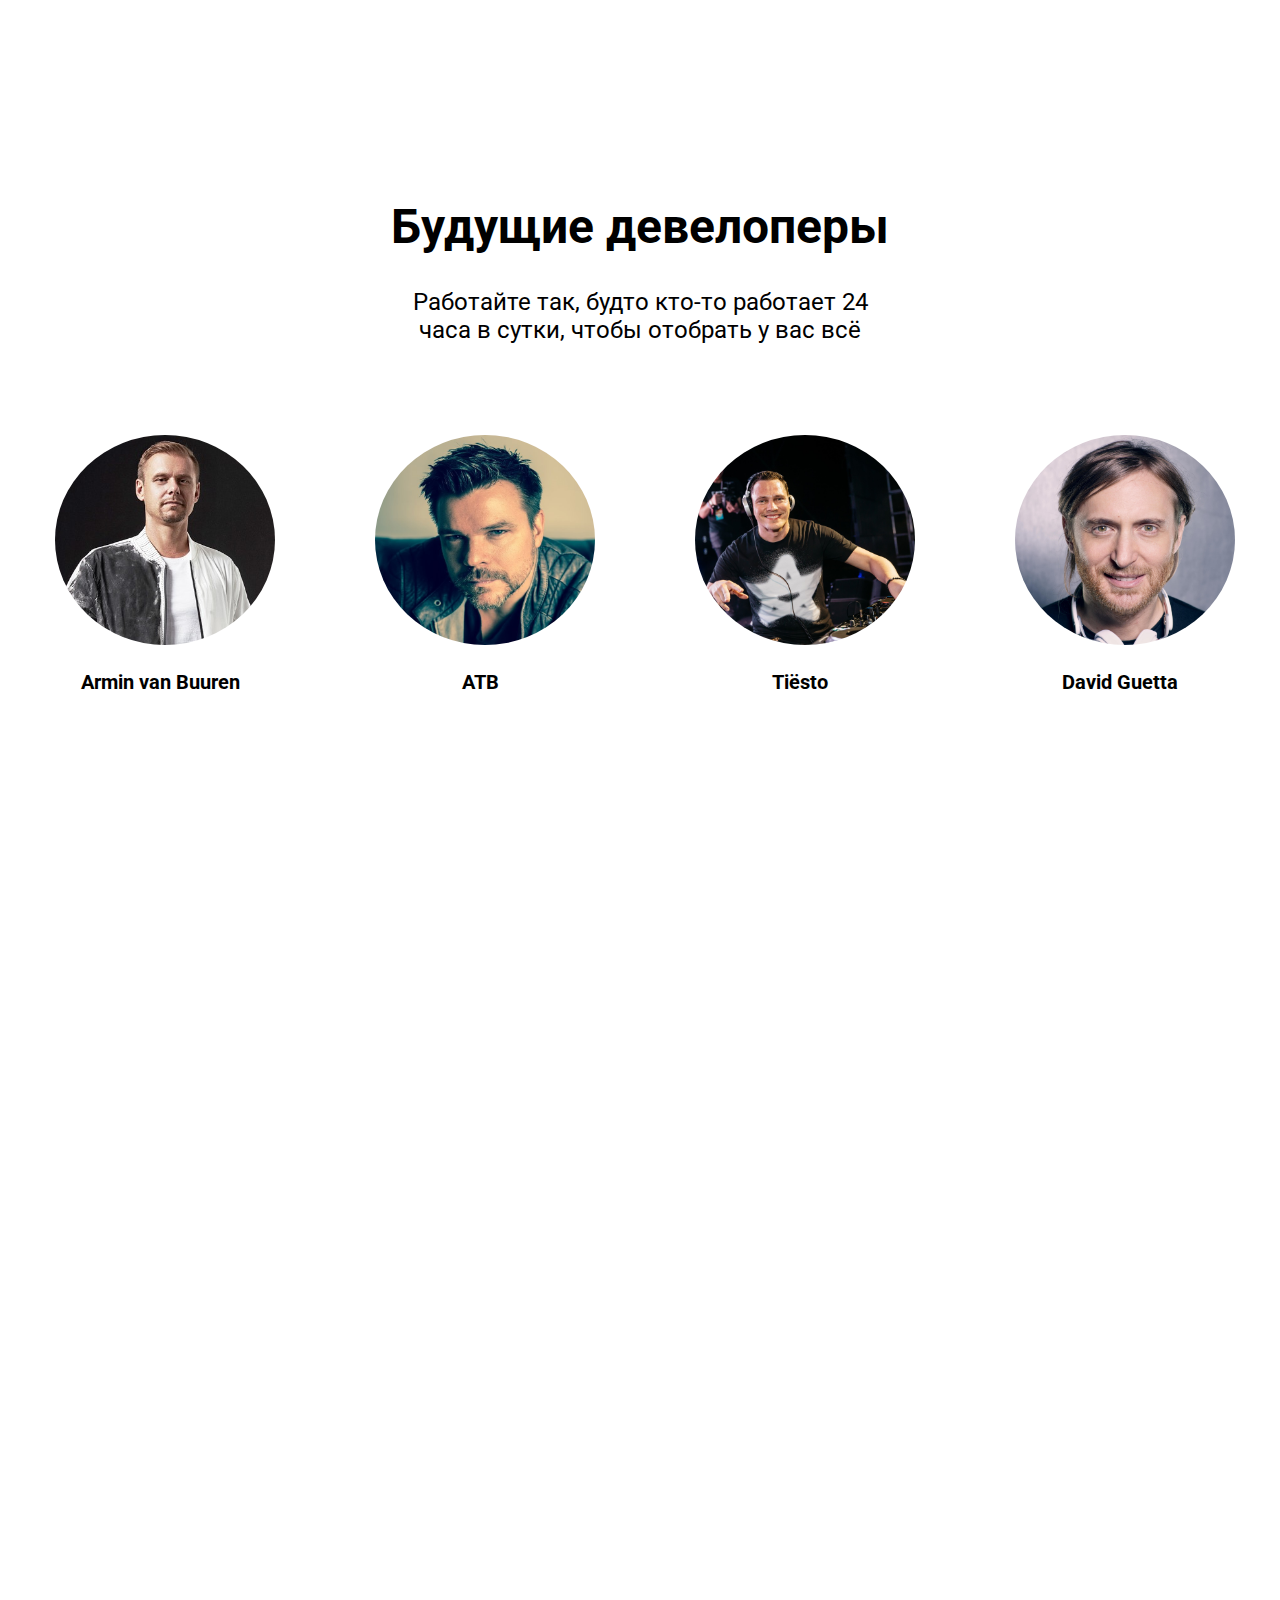
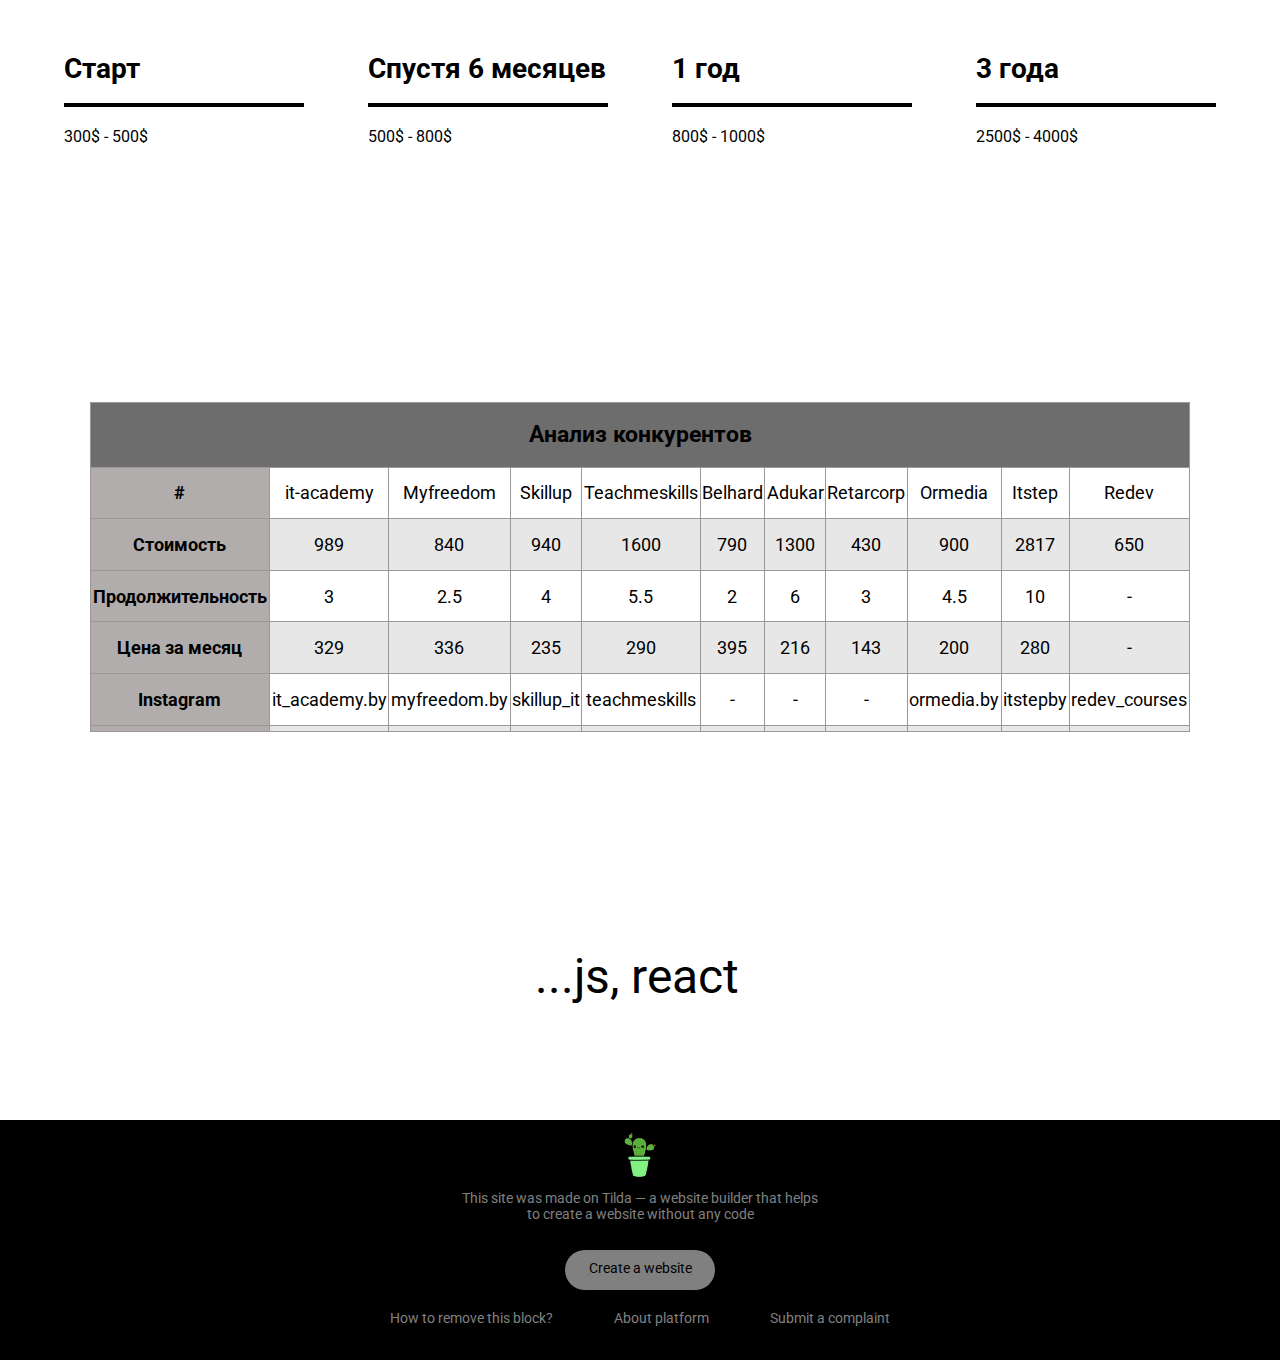
==== commit b93f9bfa: "commit message" ====
--- a/text2.html
+++ b/text2.html
@@ -227,7 +227,7 @@
                 <div class="btn">
                     <p>Create a website</p>
                 </div>
-            
+            </a>
             <div class="about">
                 <a href="">How to remove this block?</a>
                 <a href="">About platform</a>
